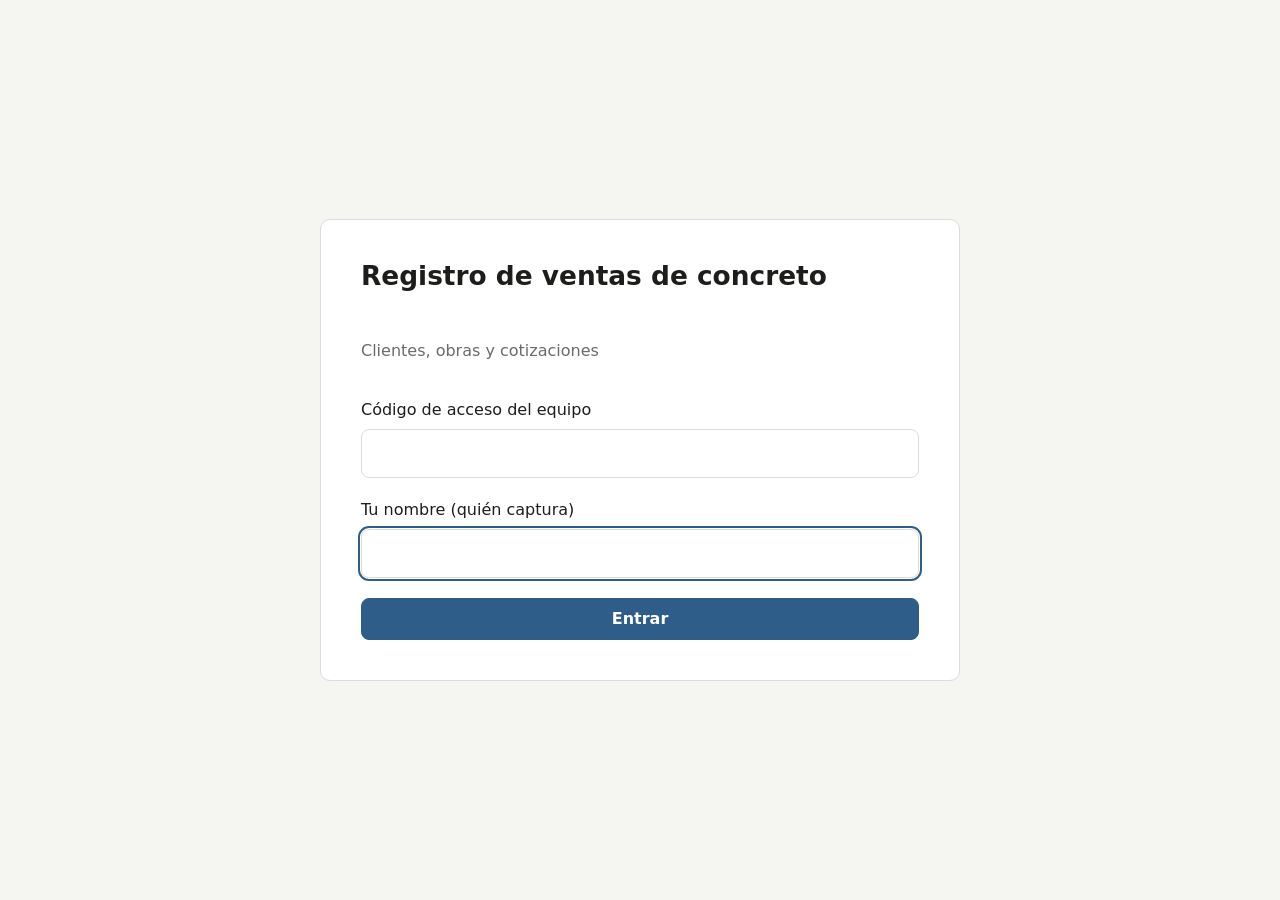
==== pages/index.html @ 2cd4fcb0 "organizacion" ====
<!doctype html>
<html lang="es">
<head>
  <meta charset="utf-8">
  <meta name="viewport" content="width=device-width, initial-scale=1">
  <meta name="robots" content="noindex, nofollow">
  <title>Registro de concreto</title>
  <link rel="stylesheet" href="style.css">
</head>
<body>
  <!-- Pantalla de acceso -->
  <main id="pantalla-acceso" class="acceso" hidden>
    <form id="form-acceso" class="tarjeta acceso-caja">
      <h1>Registro de ventas de concreto</h1>
      <p class="sutil">Clientes, obras y cotizaciones</p>
      <label>Código de acceso del equipo
        <input name="codigo" type="password" required autocomplete="current-password">
      </label>
      <label>Tu nombre (quién captura)
        <input name="quien" required maxlength="100" autocomplete="name">
      </label>
      <button class="btn primario" type="submit">Entrar</button>
      <p class="error" id="error-acceso" hidden></p>
    </form>
  </main>

  <!-- Aplicación -->
  <div id="app" hidden>
    <header class="barra">
      <a href="#/" class="marca">Registro de concreto</a>
      <div class="barra-der">
        <span class="sutil" id="quien-captura"></span>
        <button class="btn chico" id="btn-salir" type="button">Salir</button>
      </div>
    </header>
    <main id="vista" class="contenido"></main>
  </div>

  <!-- Formulario genérico en ventana -->
  <dialog id="dialogo">
    <form id="form-dialogo" method="dialog">
      <h2 id="dialogo-titulo"></h2>
      <div id="dialogo-campos" class="campos"></div>
      <p class="error" id="dialogo-error" hidden></p>
      <div class="acciones">
        <button class="btn" type="button" id="dialogo-cancelar">Cancelar</button>
        <button class="btn primario" type="submit" id="dialogo-guardar">Guardar</button>
      </div>
    </form>
  </dialog>

  <div id="aviso" class="aviso" hidden></div>

  <script src="config.js"></script>
  <script src="app.js"></script>
</body>
</html>
---- pages/style.css ----
:root {
  --fondo: #f5f5f2;
  --tarjeta: #ffffff;
  --texto: #1d1d1b;
  --sutil: #6b6b66;
  --borde: #dcdcd6;
  --primario: #2f5d8a;
  --primario-texto: #ffffff;
  --peligro: #b3261e;
  --ok: #2e7d32;
  --ok-fondo: #e3f1e4;
  --parcial: #8a5a00;
  --parcial-fondo: #fbf0d9;
  --perdida: #b3261e;
  --perdida-fondo: #fbe4e2;
  --pendiente: #4a4a46;
  --pendiente-fondo: #ebebe6;
  --radio: 10px;
}
@media (prefers-color-scheme: dark) {
  :root {
    --fondo: #151514;
    --tarjeta: #1f1f1d;
    --texto: #ececea;
    --sutil: #a3a39d;
    --borde: #3a3a36;
    --primario: #7fb0e0;
    --primario-texto: #0e1a26;
    --peligro: #f28b82;
    --ok: #8fd694;
    --ok-fondo: #1f3321;
    --parcial: #f0c674;
    --parcial-fondo: #3a2f17;
    --perdida: #f28b82;
    --perdida-fondo: #3d1f1d;
    --pendiente: #cfcfca;
    --pendiente-fondo: #2c2c29;
  }
}

* {
  box-sizing: border-box;
}
body {
  margin: 0;
  background: var(--fondo);
  color: var(--texto);
  font: 15px/1.45 system-ui, -apple-system, "Segoe UI", Roboto, sans-serif;
}
h1,
h2,
h3 {
  margin: 0 0 0.4em;
  line-height: 1.2;
}
h1 {
  font-size: 1.5rem;
}
h2 {
  font-size: 1.2rem;
}
h3 {
  font-size: 1.02rem;
}
a {
  color: var(--primario);
}
.sutil {
  color: var(--sutil);
}
.error {
  color: var(--peligro);
  margin: 0.6em 0 0;
}
[hidden] {
  display: none !important;
}

/* Acceso */
.acceso {
  min-height: 100vh;
  display: grid;
  place-items: center;
  padding: 16px;
}
.tarjeta.acceso-caja {
  width: 100%;
  max-width: 640px;
  padding: clamp(24px, 5vw, 40px);
  display: grid;
  gap: 20px;
  font-size: 16px;
}
.acceso-caja h1 {
  font-size: 1.65rem;
}
.acceso-caja label {
  font-size: 1rem;
  gap: 8px;
}
.acceso-caja input {
  padding: 12px 14px;
}

/* Barra superior */
.barra {
  position: sticky;
  top: 0;
  z-index: 5;
  display: flex;
  align-items: center;
  justify-content: space-between;
  gap: 12px;
  padding: 10px 16px;
  background: var(--tarjeta);
  border-bottom: 1px solid var(--borde);
}
.marca {
  font-weight: 700;
  text-decoration: none;
  color: var(--texto);
}
.barra-der {
  display: flex;
  align-items: center;
  gap: 10px;
  min-width: 0;
}
.barra-der .sutil {
  overflow: hidden;
  text-overflow: ellipsis;
  white-space: nowrap;
}

.contenido {
  max-width: 960px;
  margin: 0 auto;
  padding: 16px;
  display: grid;
  gap: 16px;
}

/* Tarjetas */
.tarjeta {
  background: var(--tarjeta);
  border: 1px solid var(--borde);
  border-radius: var(--radio);
  padding: 16px;
}
.tarjeta.anidada {
  padding: 12px;
  background: var(--fondo);
}
.encabezado {
  display: flex;
  flex-wrap: wrap;
  align-items: flex-start;
  justify-content: space-between;
  gap: 8px;
}
.datos {
  display: grid;
  grid-template-columns: repeat(auto-fill, minmax(180px, 1fr));
  gap: 6px 16px;
  margin: 8px 0 0;
}
.datos dt {
  font-size: 0.8rem;
  color: var(--sutil);
}
.datos dd {
  margin: 0;
  overflow-wrap: anywhere;
}
.pila {
  display: grid;
  gap: 12px;
}

/* Formularios */
label {
  display: grid;
  gap: 4px;
  font-size: 0.9rem;
}
input,
select,
textarea {
  font: inherit;
  color: var(--texto);
  background: var(--tarjeta);
  border: 1px solid var(--borde);
  border-radius: 8px;
  padding: 9px 10px;
  width: 100%;
}
textarea {
  min-height: 70px;
  resize: vertical;
}
input:focus,
select:focus,
textarea:focus {
  outline: 2px solid var(--primario);
  outline-offset: 1px;
}
.campos {
  display: grid;
  grid-template-columns: 1fr 1fr;
  gap: 12px;
}
.campos .ancho {
  grid-column: 1 / -1;
}
@media (max-width: 560px) {
  .campos {
    grid-template-columns: 1fr;
  }
}

/* Botones */
.btn {
  font: inherit;
  cursor: pointer;
  border-radius: 8px;
  padding: 8px 14px;
  border: 1px solid var(--borde);
  background: var(--tarjeta);
  color: var(--texto);
}
.btn:hover {
  border-color: var(--primario);
}
.btn.primario {
  background: var(--primario);
  border-color: var(--primario);
  color: var(--primario-texto);
  font-weight: 600;
}
.btn.peligro {
  color: var(--peligro);
}
.btn.chico {
  padding: 4px 10px;
  font-size: 0.85rem;
}
.btn:disabled {
  opacity: 0.6;
  cursor: wait;
}
.botones {
  display: flex;
  flex-wrap: wrap;
  gap: 6px;
}

/* Búsqueda */
.buscador {
  display: flex;
  gap: 8px;
}
.buscador input {
  flex: 1;
}
.resultados {
  display: grid;
  gap: 8px;
}
.resultado {
  display: block;
  text-decoration: none;
  color: inherit;
  background: var(--tarjeta);
  border: 1px solid var(--borde);
  border-radius: var(--radio);
  padding: 12px 14px;
}
.resultado:hover {
  border-color: var(--primario);
}
.resultado .linea {
  display: flex;
  flex-wrap: wrap;
  gap: 4px 14px;
  font-size: 0.88rem;
  color: var(--sutil);
  margin-top: 2px;
}

/* Estatus */
.estatus {
  display: inline-block;
  font-size: 0.78rem;
  font-weight: 600;
  padding: 2px 9px;
  border-radius: 999px;
  white-space: nowrap;
}
.estatus.compra_total {
  color: var(--ok);
  background: var(--ok-fondo);
}
.estatus.compra_parcial {
  color: var(--parcial);
  background: var(--parcial-fondo);
}
.estatus.no_compro {
  color: var(--perdida);
  background: var(--perdida-fondo);
}
.estatus.pendiente {
  color: var(--pendiente);
  background: var(--pendiente-fondo);
}

.avance {
  height: 6px;
  background: var(--borde);
  border-radius: 999px;
  overflow: hidden;
  margin: 8px 0 2px;
}
.avance > span {
  display: block;
  height: 100%;
  background: var(--ok);
}

.lista-mini {
  list-style: none;
  margin: 6px 0 0;
  padding: 0;
  display: grid;
  gap: 4px;
  font-size: 0.9rem;
}
.lista-mini li {
  display: flex;
  justify-content: space-between;
  gap: 8px;
  align-items: baseline;
}
.lista-mini .x {
  border: 0;
  background: none;
  color: var(--sutil);
  cursor: pointer;
  font-size: 0.8rem;
}
.lista-mini .x:hover {
  color: var(--peligro);
}

.vacio {
  text-align: center;
  color: var(--sutil);
  padding: 24px 8px;
}

/* Ventana */
dialog {
  border: 1px solid var(--borde);
  border-radius: var(--radio);
  padding: 18px;
  width: min(560px, calc(100vw - 32px));
  background: var(--tarjeta);
  color: var(--texto);
}
dialog::backdrop {
  background: rgba(0, 0, 0, 0.45);
}
.acciones {
  display: flex;
  justify-content: flex-end;
  gap: 8px;
  margin-top: 16px;
}

/* Aviso flotante */
.aviso {
  position: fixed;
  left: 50%;
  bottom: 20px;
  transform: translateX(-50%);
  background: var(--texto);
  color: var(--fondo);
  padding: 10px 16px;
  border-radius: 8px;
  max-width: calc(100vw - 32px);
  z-index: 20;
}
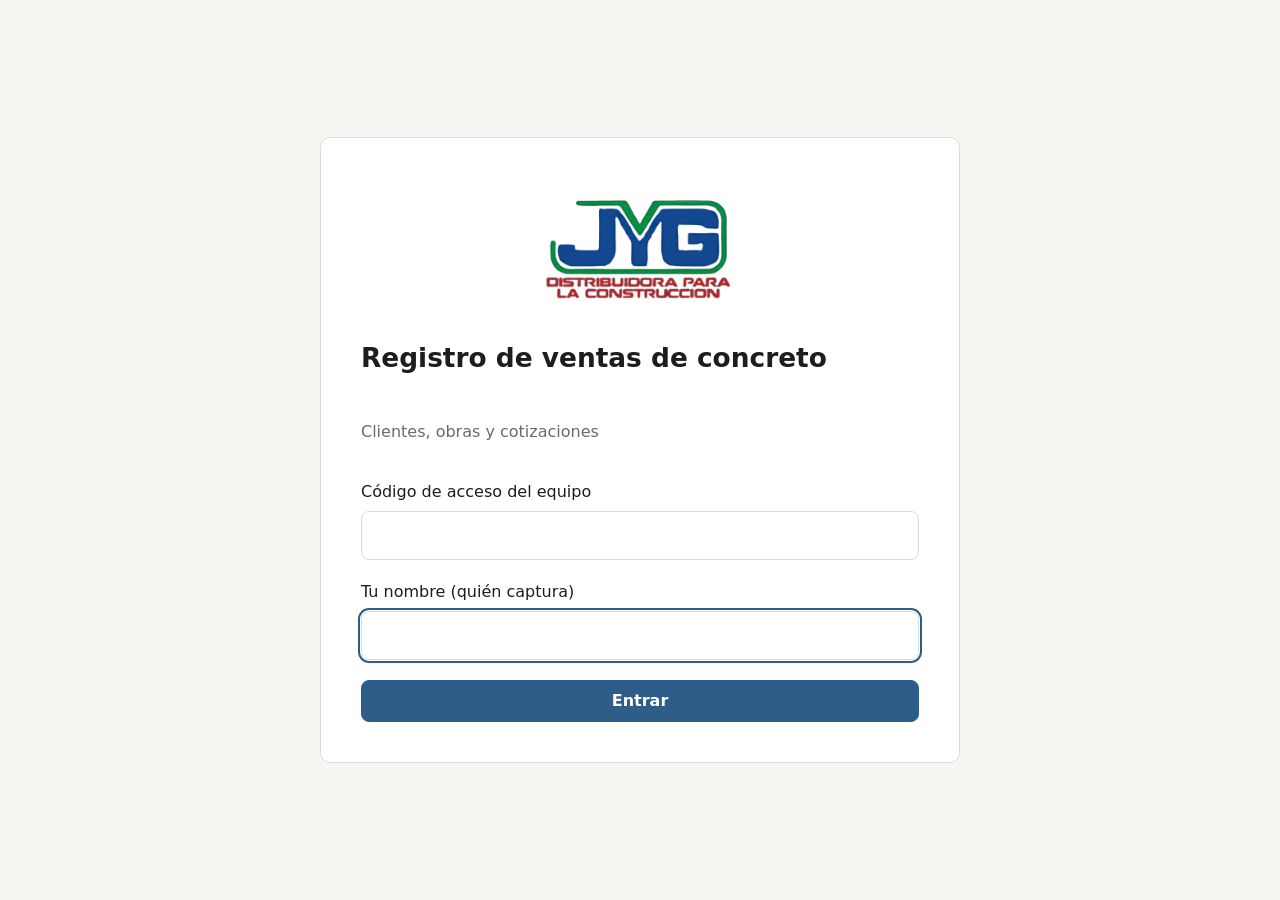
==== commit 4a81fc30: "imagnes" ====
--- a/pages/index.html
+++ b/pages/index.html
@@ -11,6 +11,7 @@
   <!-- Pantalla de acceso -->
   <main id="pantalla-acceso" class="acceso" hidden>
     <form id="form-acceso" class="tarjeta acceso-caja">
+      <img class="logo-empresa logo-acceso" src="../images/logo1%20-%20Editado.png" alt="JYG, Distribuidora para la construcción" width="536" height="350">
       <h1>Registro de ventas de concreto</h1>
       <p class="sutil">Clientes, obras y cotizaciones</p>
       <label>Código de acceso del equipo
@@ -27,7 +28,10 @@
   <!-- Aplicación -->
   <div id="app" hidden>
     <header class="barra">
-      <a href="#/" class="marca">Registro de concreto</a>
+      <a href="#/" class="marca">
+        <img class="logo-empresa logo-barra" src="../images/logo1%20-%20Editado.png" alt="JYG, Distribuidora para la construcción" width="536" height="350">
+        <span>Registro de concreto</span>
+      </a>
       <div class="barra-der">
         <span class="sutil" id="quien-captura"></span>
         <button class="btn chico" id="btn-salir" type="button">Salir</button>
--- a/pages/style.css
+++ b/pages/style.css
@@ -77,6 +77,20 @@
 }
 
 /* Acceso */
+.logo-empresa {
+  display: block;
+  max-width: 100%;
+  height: auto;
+  object-fit: contain;
+}
+.logo-acceso {
+  width: 220px;
+  justify-self: center;
+}
+.logo-barra {
+  width: 100px;
+  flex-shrink: 0;
+}
 .acceso {
   min-height: 100vh;
   display: grid;
@@ -116,9 +130,22 @@
   border-bottom: 1px solid var(--borde);
 }
 .marca {
+  display: flex;
+  align-items: center;
+  gap: 12px;
+  min-width: 0;
   font-weight: 700;
   text-decoration: none;
   color: var(--texto);
+}
+@media (max-width: 480px) {
+  .logo-barra {
+    width: 72px;
+  }
+  .marca {
+    gap: 8px;
+    font-size: 0.85rem;
+  }
 }
 .barra-der {
   display: flex;
